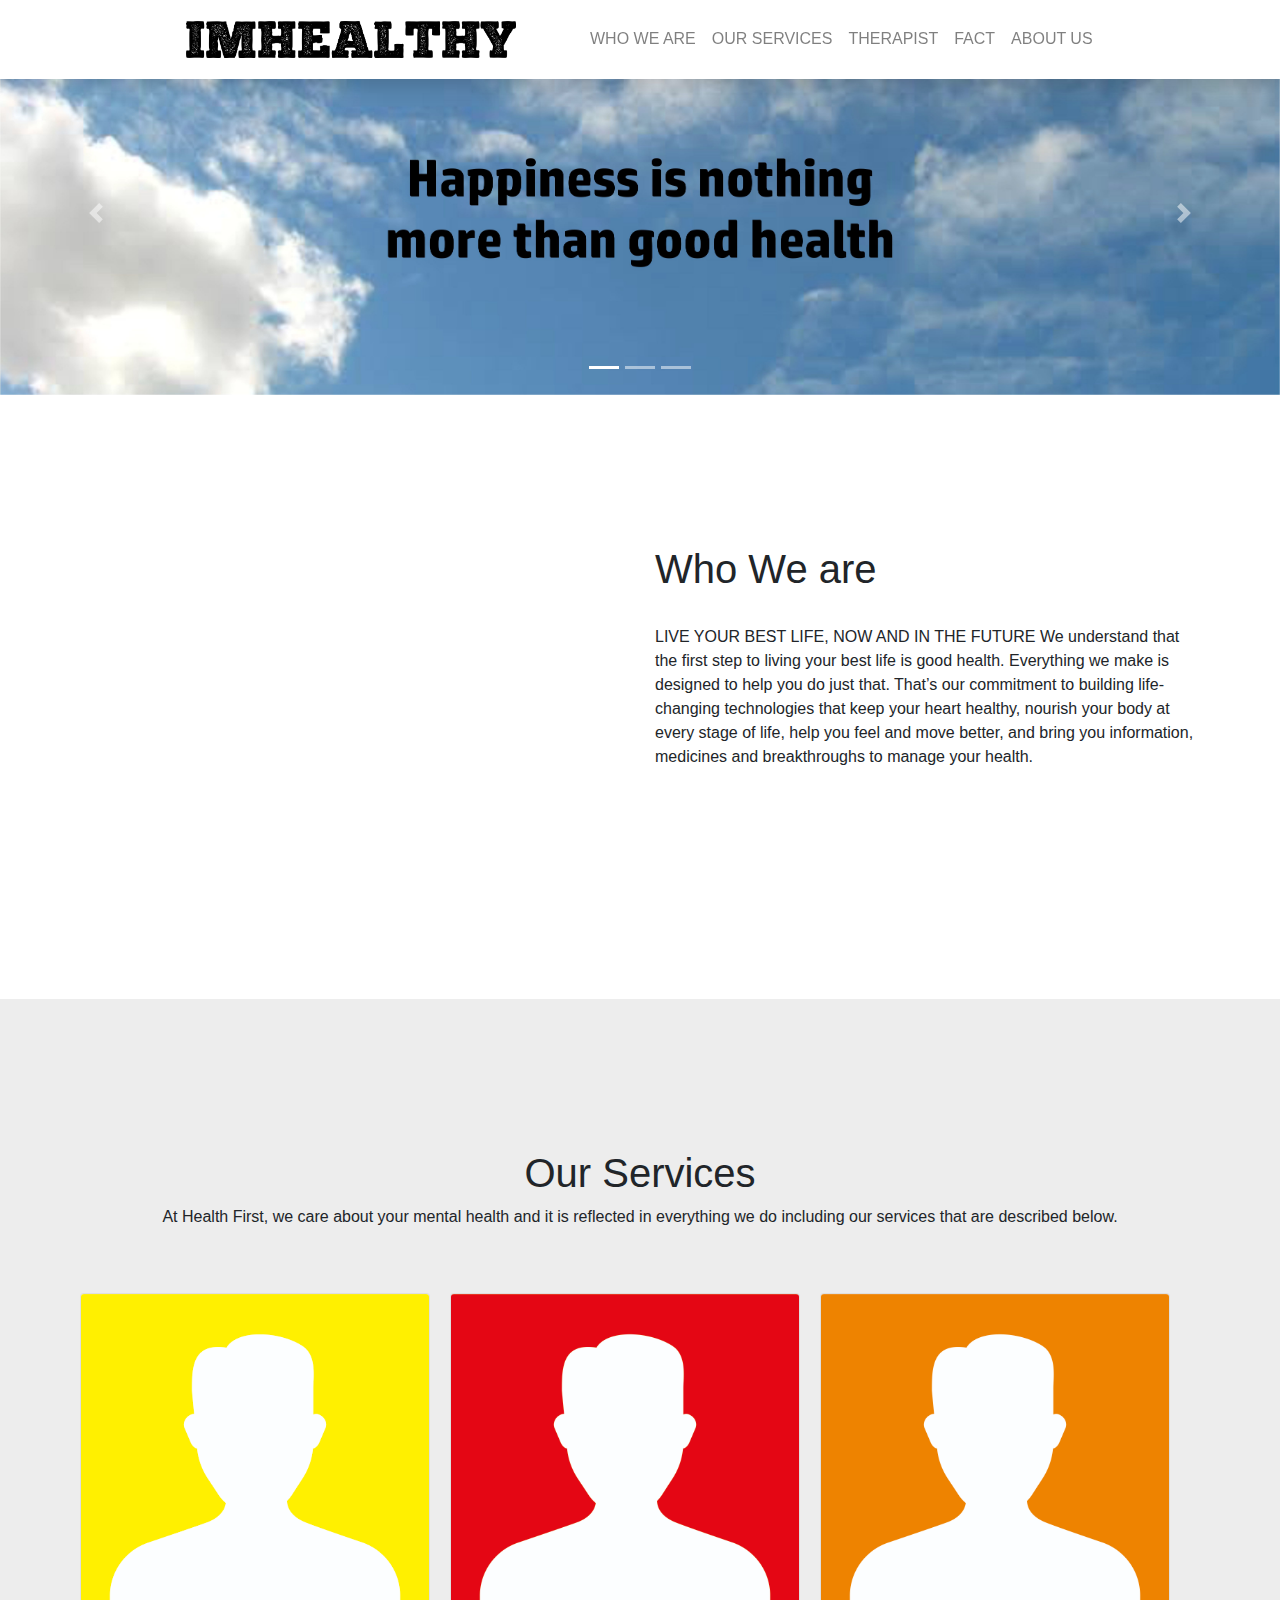
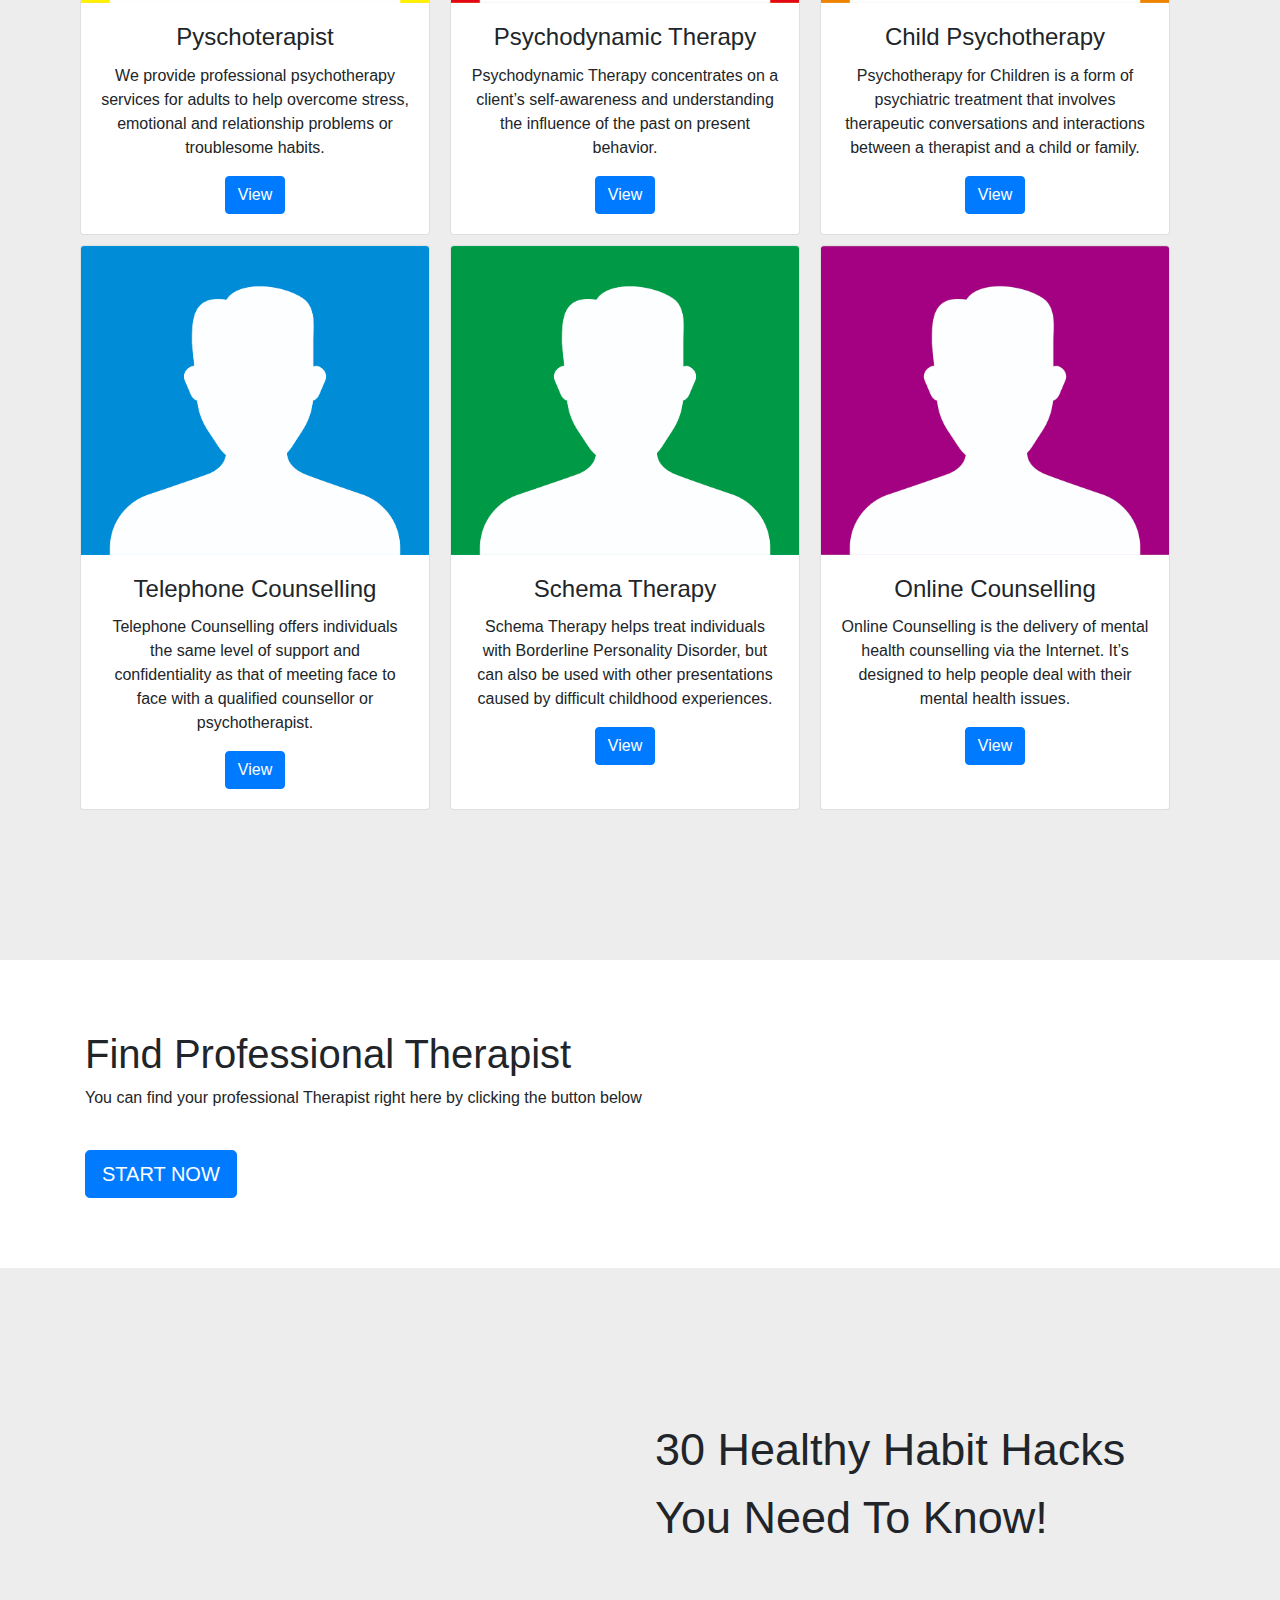
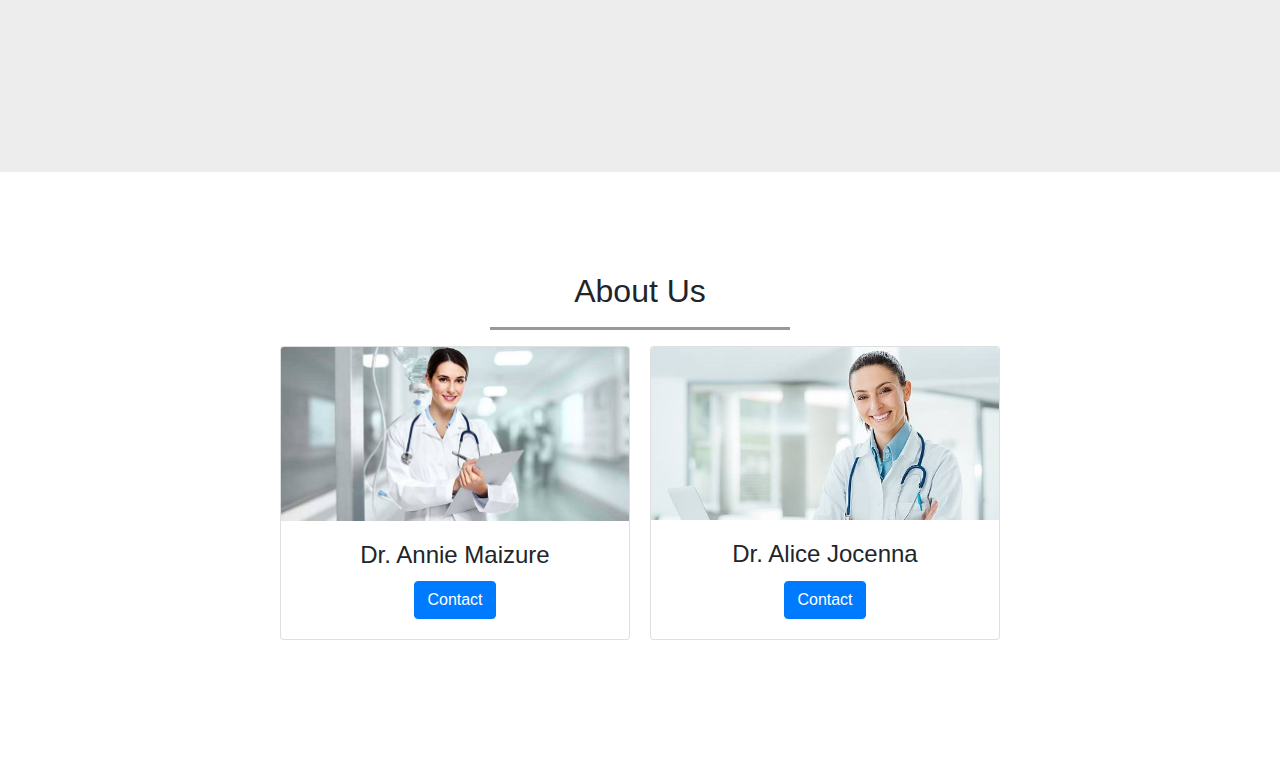
==== health/index.html @ 002eedf7 "Health Upload" ====
<!doctype html>
<html lang="en">
  <head>
    <!-- Required meta tags -->
    <meta charset="utf-8">
    <meta name="viewport" content="width=device-width, initial-scale=1, shrink-to-fit=no">
    <meta name="viewport" content="width=device-width, initial-scale=1.0">

    <!-- Bootstrap CSS -->
    <link rel="stylesheet" href="https://stackpath.bootstrapcdn.com/bootstrap/4.3.1/css/bootstrap.min.css" integrity="sha384-ggOyR0iXCbMQv3Xipma34MD+dH/1fQ784/j6cY/iJTQUOhcWr7x9JvoRxT2MZw1T" crossorigin="anonymous">
    <link rel="stylesheet" type="text/css" href="css/style.css">
    <link rel="stylesheet" href="css/animate.css" />
    <link rel="stylesheet" href="css/bootstrap-responsive.css">

    <title>ImHealthy</title>
    <link rel="icon" type="image/ico" href="img/logo.png" />
  </head>
  <body>

    <!-- navbar -->
      <nav class="navbar navbar-expand-lg navbar-light fixed-top bg-light shadow p-3 mb-5 bg-white slideInDown animated">
        <a class="navbar-brand" href="#jumbotron">
          <img src="img/brand.png" width="500" height="auto" alt="" class="img-fluid">
        </a>
        <button class="navbar-toggler" type="button" data-toggle="collapse" data-target="#navbarSupportedContent" aria-controls="navbarSupportedContent" aria-expanded="false" aria-label="Toggle navigation">
          <span class="navbar-toggler-icon"></span>
        </button>

        <div class=navbarright>
          <div class="collapse navbar-collapse" id="navbarSupportedContent">
            <ul class="navbar-nav mr-auto navbar-right">
              <li class="nav-item">
                <a class="nav-link" href="#category">WHO WE ARE</a>
              </li>
              <li class="nav-item">
                <a class="nav-link" href="#post">OUR SERVICES</a>
              </li>
              <li class="nav-item">
                <a class="nav-link" href="#connect">THERAPIST</a>
              </li>
              <li class="nav-item">
                <a class="nav-link" href="#cara">FACT</a>
              </li>
              <li class="nav-item">
                <a class="nav-link" href="#about">ABOUT US</a>
              </li>
            </ul>
          </div>
        </div>
        
        
        
      </nav>
    <!-- akhir navbar -->
    
    <!-- carousel -->
	<div id="carouselExampleIndicators" class="carousel slide" data-ride="carousel">
	  <ol class="carousel-indicators">
	    <li data-target="#carouselExampleIndicators" data-slide-to="0" class="active"></li>
	    <li data-target="#carouselExampleIndicators" data-slide-to="1"></li>
	    <li data-target="#carouselExampleIndicators" data-slide-to="2"></li>
	  </ol>
	  <div class="carousel-inner">
	    <div class="carousel-item active">
	      <img class="d-block w-100" src="img/car11.jpg" alt="First slide">
	    </div>
	    <div class="carousel-item">
	      <img class="d-block w-100" src="img/car22.jpg" alt="Second slide">
	    </div>
	    <div class="carousel-item">
	      <img class="d-block w-100" src="img/car33.jpg" alt="Third slide">
	    </div>
	  </div>
	  <a class="carousel-control-prev" href="#carouselExampleIndicators" role="button" data-slide="prev">
	    <span class="carousel-control-prev-icon" aria-hidden="true"></span>
	    <span class="sr-only">Previous</span>
	  </a>
	  <a class="carousel-control-next" href="#carouselExampleIndicators" role="button" data-slide="next">
	    <span class="carousel-control-next-icon" aria-hidden="true"></span>
	    <span class="sr-only">Next</span>
	  </a>
	</div>
    <!-- akhir carousel -->

    <!-- nature -->
    <section class="category" id="category">
      <div class="container">
          <div class="row">
            <div class="col-sm-6 text-left">
              <div class="embed-responsive embed-responsive-16by9">
                  <iframe width="871" height="490" src="https://www.youtube.com/embed/fEErySYqItI" frameborder="0" allow="accelerometer; autoplay; encrypted-media; gyroscope; picture-in-picture" allowfullscreen></iframe>
              </div> 
            </div>
            <div class="col-sm-6 text-left">
            	<h1>Who We are</h1>
            	<br>
            	<p>LIVE YOUR BEST LIFE, NOW AND IN THE FUTURE
				We understand that the first step to living your best life is good health. Everything we make is designed to help you do just that. That’s our commitment to building life-changing technologies that keep your heart healthy, nourish your body at every stage of life, help you feel and move better, and bring you information, medicines and breakthroughs to manage your health.</p>
            </div>
          </div>
      </div>
    </section>
    <!-- akhir nature -->

    <!-- Our Services -->
    <section class="connect" id="connect">
      <div class="container">
      	<div class="row">
      		<div class="col-sm-12 text-center">
	      		<div class="our">
	      		<h1>Our Services</h1>
	      		<p>At Health First, we care about your mental health and it is reflected in everything we do including our services that are described below.</p>
	      		<br>
	      		<br>
	      		</div>
      		</div>
      	</div>
      	
          <div class="row">
			<div class="card text-center" style="width:350px; margin-left: 10px; margin-right: 10px;">
			  <img class="card-img-top" src="img/our1.jpg" alt="Card image">
			  <div class="card-body">
			    <h4 class="card-title text-center">Pyschoterapist</h4>
			    <p class="card-text text-center">We provide professional psychotherapy services for adults to help overcome stress, emotional and relationship problems or troublesome habits.</p>
			    <a href="#" class="btn btn-primary center">View</a>
			  </div>
			</div>
			<div class="card text-center" style="width:350px; margin-left: 10px; margin-right: 10px;">
			  <img class="card-img-top" src="img/our2.jpg" alt="Card image">
			  <div class="card-body">
			    <h4 class="card-title text-center">Psychodynamic Therapy</h4>
			    <p class="card-text text-center">Psychodynamic Therapy concentrates on a client’s self-awareness and understanding the influence of the past on present behavior.</p>
			    <a href="#" class="btn btn-primary center">View</a>
			  </div>
			</div>
			<div class="card text-center" style="width:350px; margin-left: 10px; margin-right: 10px;">
			  <img class="card-img-top" src="img/our3.jpg" alt="Card image">
			  <div class="card-body">
			    <h4 class="card-title text-center">Child Psychotherapy</h4>
			    <p class="card-text text-center">Psychotherapy for Children is a form of psychiatric treatment that involves therapeutic conversations and interactions between a therapist and a child or family.</p>
			    <a href="#" class="btn btn-primary center">View</a>
			  </div>
			</div>
          </div>
          <div class="row" style="margin-top: 10px;">
			<div class="card text-center" style="width:350px; margin-left: 10px; margin-right: 10px;">
			  <img class="card-img-top" src="img/our4.jpg" alt="Card image">
			  <div class="card-body">
			    <h4 class="card-title text-center">Telephone Counselling</h4>
			    <p class="card-text text-center">Telephone Counselling offers individuals the same level of support and confidentiality as that of meeting face to face with a qualified counsellor or psychotherapist.</p>
			    <a href="#" class="btn btn-primary center">View</a>
			  </div>
			</div>
			<div class="card text-center" style="width:350px; margin-left: 10px; margin-right: 10px;">
			  <img class="card-img-top" src="img/our5.jpg" alt="Card image">
			  <div class="card-body">
			    <h4 class="card-title text-center">Schema Therapy</h4>
			    <p class="card-text text-center">Schema Therapy helps treat individuals with Borderline Personality Disorder, but can also be used with other presentations caused by difficult childhood experiences.</p>
			    <a href="#" class="btn btn-primary center">View</a>
			  </div>
			</div>
			<div class="card text-center" style="width:350px; margin-left: 10px; margin-right: 10px;">
			  <img class="card-img-top" src="img/our6.jpg" alt="Card image">
			  <div class="card-body">
			    <h4 class="card-title text-center">Online Counselling</h4>
			    <p class="card-text text-center">Online Counselling is the delivery of mental health counselling via the Internet. It’s designed to help people deal with their mental health issues.	</p>
			    <a href="#" class="btn btn-primary center">View</a>
			  </div>
			</div>
          </div>
      </div>
    </section>
    <!-- akhir Our Services -->

    <!-- find -->
    <section class="post" id="post">
      <div class="container">
          <div class="row">
            <div class="col-sm-9 text-left">
              <h1>Find Professional Therapist</h1>
              <p>You can find your professional Therapist right here by clicking the button below</p>
              <br>
              <div class="zoomIn animated">
                  <button type="button" class="btn btn-primary btn-lg">START NOW</button>
              </div>
            </div>
          </div>
      </div>
    </section>
    <!-- akhir find -->

    <!-- cara -->
    <section class="cara" id="cara">
      <div class="container">
          <div class="row">
            <div class="col-sm-6 text-left">
              <div class="heartBeat animated">
                <div class="embed-responsive embed-responsive-16by9">
                  <iframe width="871" height="490" src="https://www.youtube.com/embed/EhMdChazw6Q" frameborder="0" allow="accelerometer; autoplay; encrypted-media; gyroscope; picture-in-picture" allowfullscreen></iframe>
                </div> 
              </div>
            </div>
            <div class="col-sm-6 text-left">
              <div class="textcara">
                <div class="rotateIn animated">
            	<br>
            	<br>
                  <p class="font-weight-lighter">30 Healthy Habit Hacks You Need To Know!</p>
                </div>
                
            </div>
          </div>
      </div>
    </section>
    <!-- akhir cara -->

    <!-- about -->
    <section class="about" id="about">
      <div class="container">
        <div class="fadeIn animated">
          <div class="row">
            <div class="col-sm-12 text-center">
              <h2>About Us</h2>
              <hr>
            </div>
          </div>
          <div class="row">
            <div class="card text-center" style="width:350px; margin-left: 210px; margin-right: 10px;">
			  <img class="card-img-top" src="img/dr1.jpg" alt="Card image">
			  <div class="card-body">
			    <h4 class="card-title text-center">Dr. Annie Maizure</h4>
			    <a href="#" class="btn btn-primary center">Contact</a>
			  </div>
			</div>
			<div class="card text-center" style="width:350px; margin-left: 10px; margin-right: 10px;">
			  <img class="card-img-top" src="img/dr21.jpg" alt="Card image">
			  <div class="card-body">
			    <h4 class="card-title text-center">Dr. Alice Jocenna</h4>
			    <a href="#" class="btn btn-primary center">Contact</a>
			  </div>
			</div>
          </div>
        </div> 
      </div>
    </section>
    <!-- akhir about -->

    <!-- Optional JavaScript -->
    <!-- jQuery first, then Popper.js, then Bootstrap JS -->
    <script src="https://code.jquery.com/jquery-3.3.1.slim.min.js" integrity="sha384-q8i/X+965DzO0rT7abK41JStQIAqVgRVzpbzo5smXKp4YfRvH+8abtTE1Pi6jizo" crossorigin="anonymous"></script>
    <script src="https://cdnjs.cloudflare.com/ajax/libs/popper.js/1.14.7/umd/popper.min.js" integrity="sha384-UO2eT0CpHqdSJQ6hJty5KVphtPhzWj9WO1clHTMGa3JDZwrnQq4sF86dIHNDz0W1" crossorigin="anonymous"></script>
    <script src="https://stackpath.bootstrapcdn.com/bootstrap/4.3.1/js/bootstrap.min.js" integrity="sha384-JjSmVgyd0p3pXB1rRibZUAYoIIy6OrQ6VrjIEaFf/nJGzIxFDsf4x0xIM+B07jRM" crossorigin="anonymous"></script>
  </body>
</html>
---- health/css/style.css ----
html{
	position: relative;
}
body{
	margin-bottom: 120px;
	margin-top: 30px;
}
.navbarright{
	padding-left: 50px;
}
.navbar img{
	padding-left: 170px;
}
.signup{
	padding-left: 70px;
}
.signin{
	padding-left: 10px;
}
.category .container{
	padding-top: 150px;
	padding-bottom: 150px;
}
.category .textcategory p{
	font-style: "Helvetica"; 
	font-size: 45px;
}
.tombolcategory{
	margin-top: 5px;
	margin-bottom: 5px;
}
.post{
	padding-top: 70px;
	padding-bottom: 70px;
}
.post .textpost p{
	font-style: "Helvetica"; 
	font-size: 45px;
	padding-right: 30px;
}
.connect{
	background-color: #EDEDED;	
	padding-top: 150px;
	padding-bottom: 150px;
}
.cara{
	background-color: #EDEDED;
	padding-top: 100px;
	padding-bottom: 100px;
}
.cara .textcara p{
	font-size: 45px;
	padding-right: 30px;
}
.about{
	padding-top: 100px;
}
.about hr{
	width: 300px;
	border-top: 3px solid #999;
}
.about p{
	font-size: 20px;
}
.our h1{
	text-align: center;
}
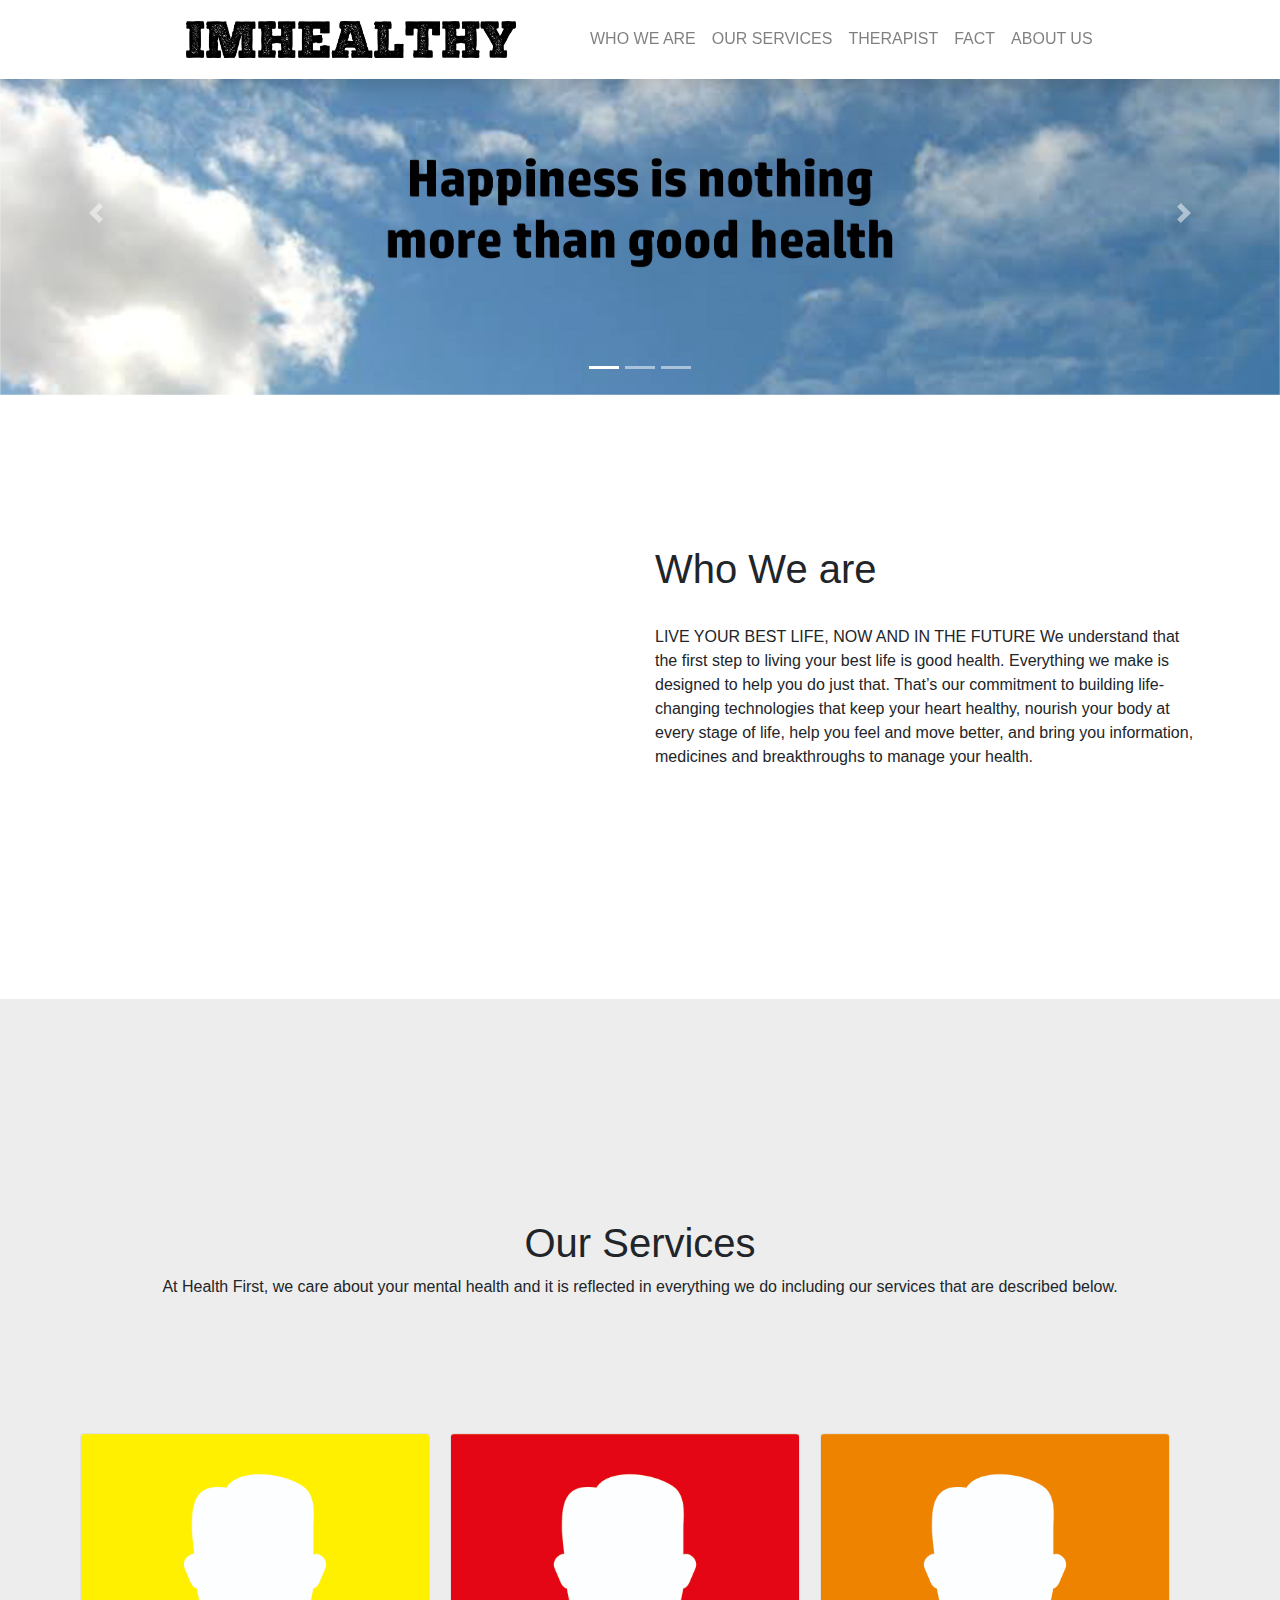
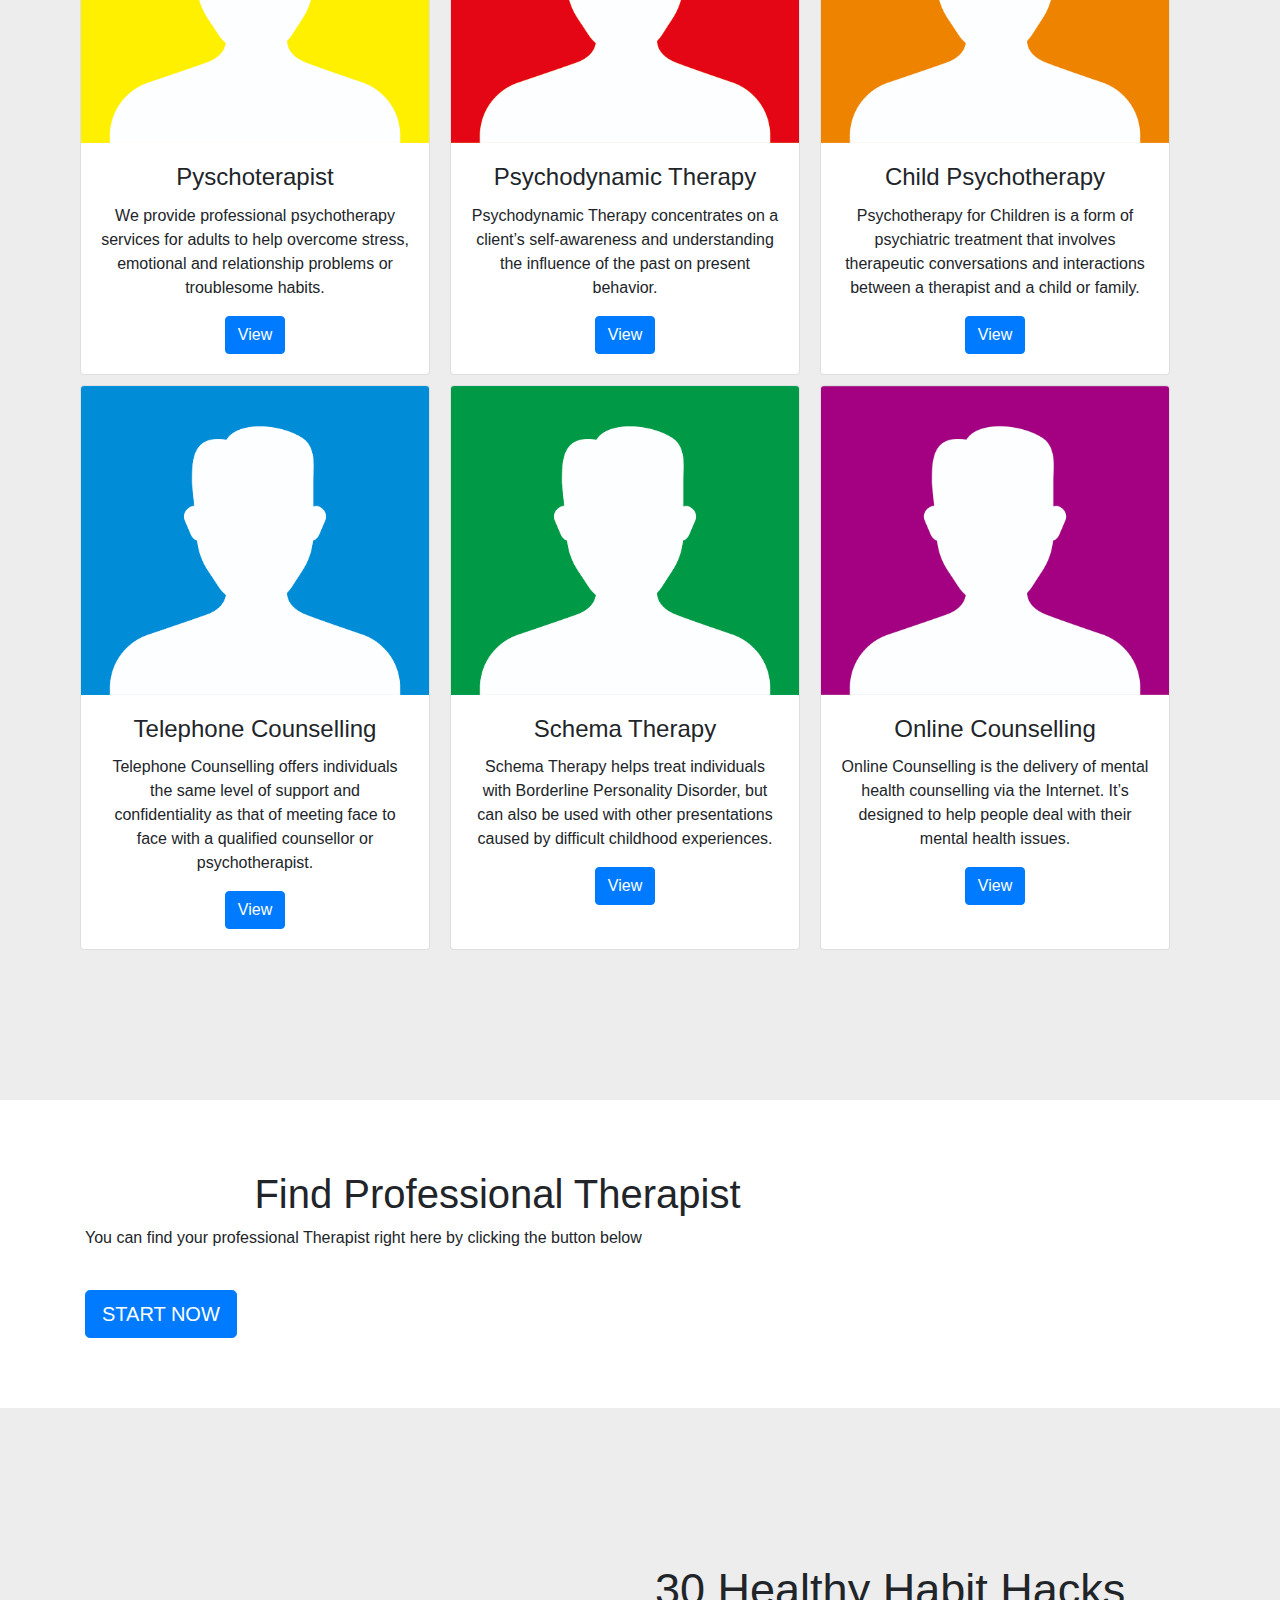
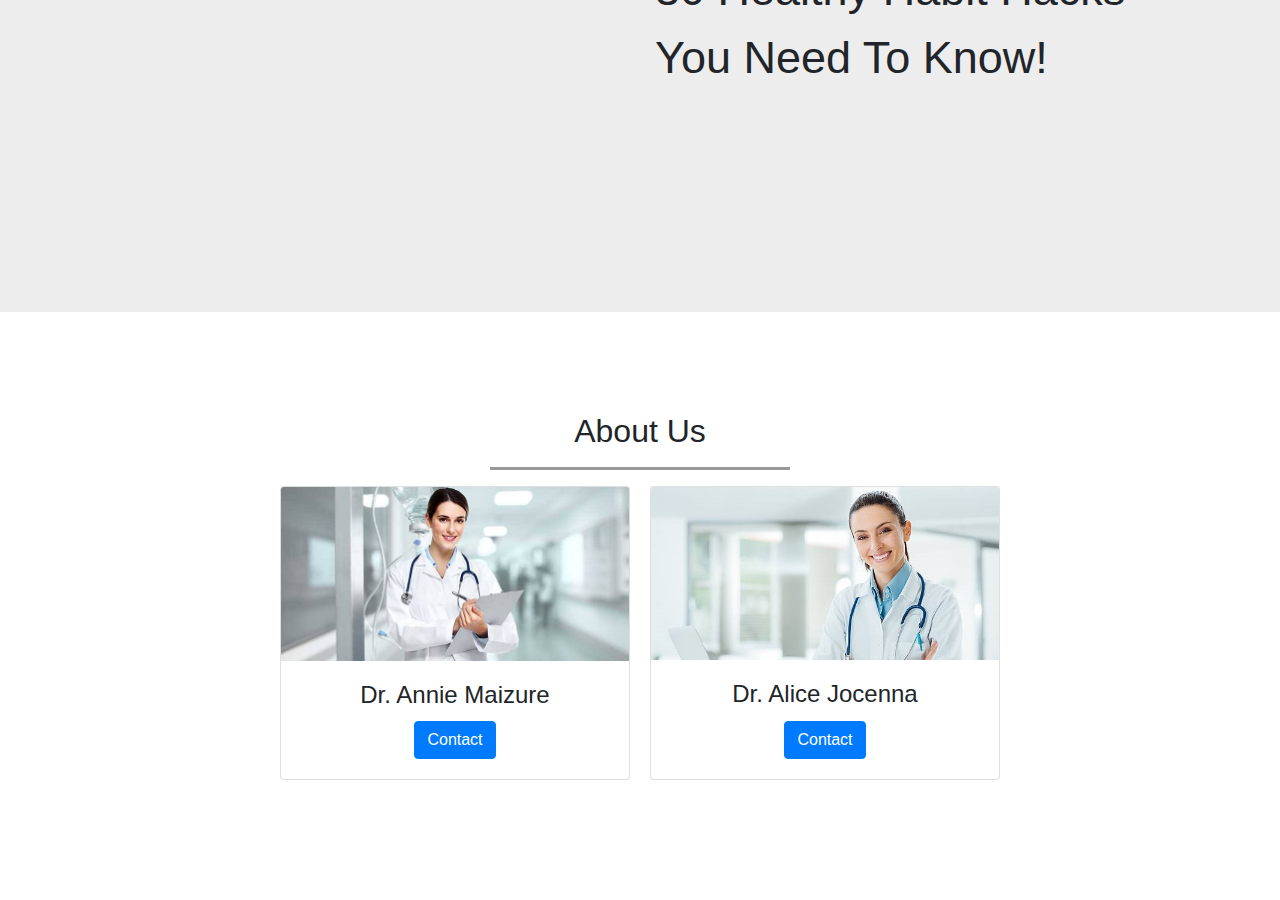
==== commit ec5fc5a3: "idclass" ====
--- a/health/index.html
+++ b/health/index.html
@@ -30,16 +30,16 @@
           <div class="collapse navbar-collapse" id="navbarSupportedContent">
             <ul class="navbar-nav mr-auto navbar-right">
               <li class="nav-item">
-                <a class="nav-link" href="#category">WHO WE ARE</a>
-              </li>
-              <li class="nav-item">
-                <a class="nav-link" href="#post">OUR SERVICES</a>
-              </li>
-              <li class="nav-item">
-                <a class="nav-link" href="#connect">THERAPIST</a>
-              </li>
-              <li class="nav-item">
-                <a class="nav-link" href="#cara">FACT</a>
+                <a class="nav-link" href="#whowe">WHO WE ARE</a>
+              </li>
+              <li class="nav-item">
+                <a class="nav-link" href="#our">OUR SERVICES</a>
+              </li>
+              <li class="nav-item">
+                <a class="nav-link" href="#therapist">THERAPIST</a>
+              </li>
+              <li class="nav-item">
+                <a class="nav-link" href="#fact">FACT</a>
               </li>
               <li class="nav-item">
                 <a class="nav-link" href="#about">ABOUT US</a>
@@ -47,43 +47,42 @@
             </ul>
           </div>
         </div>
-        
-        
-        
       </nav>
     <!-- akhir navbar -->
     
     <!-- carousel -->
-	<div id="carouselExampleIndicators" class="carousel slide" data-ride="carousel">
-	  <ol class="carousel-indicators">
-	    <li data-target="#carouselExampleIndicators" data-slide-to="0" class="active"></li>
-	    <li data-target="#carouselExampleIndicators" data-slide-to="1"></li>
-	    <li data-target="#carouselExampleIndicators" data-slide-to="2"></li>
-	  </ol>
-	  <div class="carousel-inner">
-	    <div class="carousel-item active">
-	      <img class="d-block w-100" src="img/car11.jpg" alt="First slide">
-	    </div>
-	    <div class="carousel-item">
-	      <img class="d-block w-100" src="img/car22.jpg" alt="Second slide">
-	    </div>
-	    <div class="carousel-item">
-	      <img class="d-block w-100" src="img/car33.jpg" alt="Third slide">
-	    </div>
-	  </div>
-	  <a class="carousel-control-prev" href="#carouselExampleIndicators" role="button" data-slide="prev">
-	    <span class="carousel-control-prev-icon" aria-hidden="true"></span>
-	    <span class="sr-only">Previous</span>
-	  </a>
-	  <a class="carousel-control-next" href="#carouselExampleIndicators" role="button" data-slide="next">
-	    <span class="carousel-control-next-icon" aria-hidden="true"></span>
-	    <span class="sr-only">Next</span>
-	  </a>
-	</div>
+    <header>
+		<div id="carouselExampleIndicators" class="carousel slide" data-ride="carousel">
+		  <ol class="carousel-indicators">
+		    <li data-target="#carouselExampleIndicators" data-slide-to="0" class="active"></li>
+		    <li data-target="#carouselExampleIndicators" data-slide-to="1"></li>
+		    <li data-target="#carouselExampleIndicators" data-slide-to="2"></li>
+		  </ol>
+		  <div class="carousel-inner">
+		    <div class="carousel-item active">
+		      <img class="d-block w-100" src="img/car11.jpg" alt="First slide">
+		    </div>
+		    <div class="carousel-item">
+		      <img class="d-block w-100" src="img/car22.jpg" alt="Second slide">
+		    </div>
+		    <div class="carousel-item">
+		      <img class="d-block w-100" src="img/car33.jpg" alt="Third slide">
+		    </div>
+		  </div>
+		  <a class="carousel-control-prev" href="#carouselExampleIndicators" role="button" data-slide="prev">
+		    <span class="carousel-control-prev-icon" aria-hidden="true"></span>
+		    <span class="sr-only">Previous</span>
+		  </a>
+		  <a class="carousel-control-next" href="#carouselExampleIndicators" role="button" data-slide="next">
+		    <span class="carousel-control-next-icon" aria-hidden="true"></span>
+		    <span class="sr-only">Next</span>
+		  </a>
+		</div>
+	</header>
     <!-- akhir carousel -->
 
     <!-- nature -->
-    <section class="category" id="category">
+    <section class="whowe" id="whowe">
       <div class="container">
           <div class="row">
             <div class="col-sm-6 text-left">
@@ -103,7 +102,7 @@
     <!-- akhir nature -->
 
     <!-- Our Services -->
-    <section class="connect" id="connect">
+    <section class="therapist" id="therapist">
       <div class="container">
       	<div class="row">
       		<div class="col-sm-12 text-center">
@@ -173,7 +172,7 @@
     <!-- akhir Our Services -->
 
     <!-- find -->
-    <section class="post" id="post">
+    <section class="our" id="our">
       <div class="container">
           <div class="row">
             <div class="col-sm-9 text-left">
@@ -189,8 +188,8 @@
     </section>
     <!-- akhir find -->
 
-    <!-- cara -->
-    <section class="cara" id="cara">
+    <!-- fact -->
+    <section class="fact" id="fact">
       <div class="container">
           <div class="row">
             <div class="col-sm-6 text-left">
@@ -201,7 +200,7 @@
               </div>
             </div>
             <div class="col-sm-6 text-left">
-              <div class="textcara">
+              <div class="textfact">
                 <div class="rotateIn animated">
             	<br>
             	<br>
@@ -212,10 +211,10 @@
           </div>
       </div>
     </section>
-    <!-- akhir cara -->
+    <!-- akhir fact -->
 
     <!-- about -->
-    <section class="about" id="about">
+    <footer class="about" id="about">
       <div class="container">
         <div class="fadeIn animated">
           <div class="row">
@@ -242,7 +241,7 @@
           </div>
         </div> 
       </div>
-    </section>
+    </footer>
     <!-- akhir about -->
 
     <!-- Optional JavaScript -->
--- a/health/css/style.css
+++ b/health/css/style.css
@@ -17,38 +17,38 @@
 .signin{
 	padding-left: 10px;
 }
-.category .container{
+.whowe .container{
 	padding-top: 150px;
 	padding-bottom: 150px;
 }
-.category .textcategory p{
+.whowe .textwhowe p{
 	font-style: "Helvetica"; 
 	font-size: 45px;
 }
-.tombolcategory{
+.tombolwhowe{
 	margin-top: 5px;
 	margin-bottom: 5px;
 }
-.post{
+.our{
 	padding-top: 70px;
 	padding-bottom: 70px;
 }
-.post .textpost p{
+.our .textour p{
 	font-style: "Helvetica"; 
 	font-size: 45px;
 	padding-right: 30px;
 }
-.connect{
+.therapist{
 	background-color: #EDEDED;	
 	padding-top: 150px;
 	padding-bottom: 150px;
 }
-.cara{
+.fact{
 	background-color: #EDEDED;
 	padding-top: 100px;
 	padding-bottom: 100px;
 }
-.cara .textcara p{
+.fact .textfact p{
 	font-size: 45px;
 	padding-right: 30px;
 }
